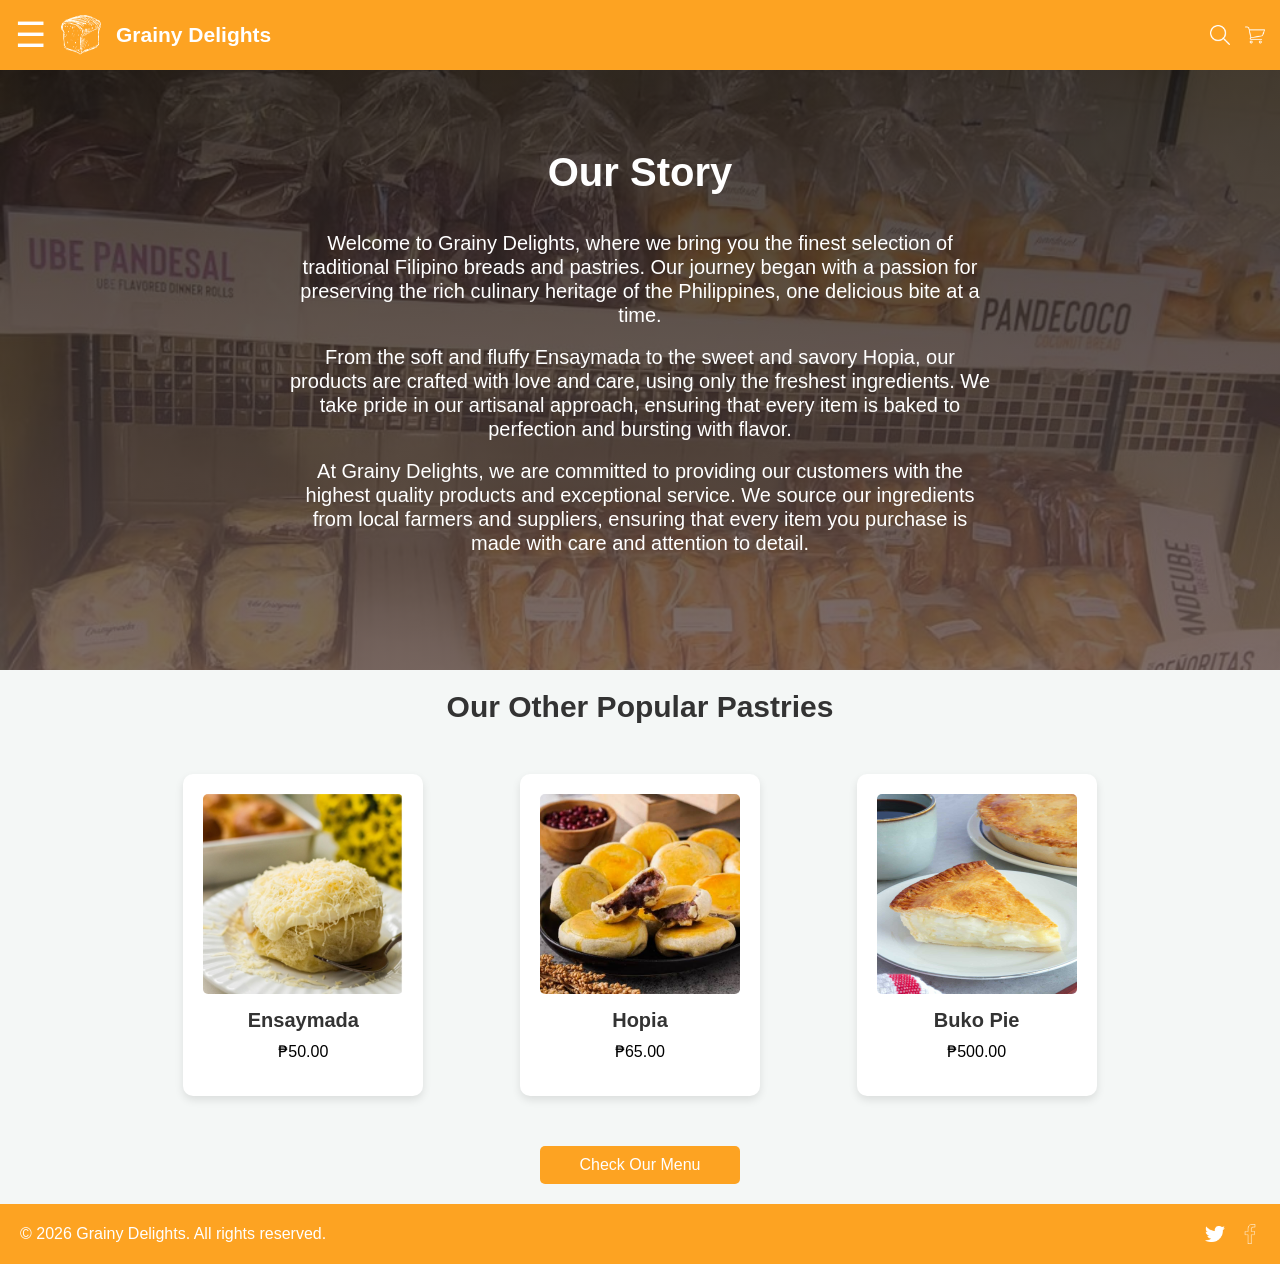
==== index.html @ 575b64cd "commit 1a2b3c4d5e6f7g8h9i0j" ====
<!DOCTYPE html>
<html lang="en">

<head>
    <meta charset="UTF-8">
    <meta name="viewport" content="width=device-width, initial-scale=1.0">
    <title>Grainy Delights</title>
    <link rel="stylesheet" href="modals.css">
    <script src="script.js"></script>
</head>
<body>
 
    <!-- Header Section -->
    <header>
        <div class="logo-group">
            <span class="hamburger-menu" onclick="openNav()">&#9776;</span>
            <img src="images/bread.png" alt="Shop Logo" class="logo-image" onclick="window.location.href='index.html';">
            <div class="logo">Grainy Delights</div>
        </div>

        <!-- Right Side Icons -->
        <div class="header-icons">
            <div class="search-container" style="display: flex; align-items: center; gap: 5px;">
            <img src="images/search.png" alt="Search_Icon" class="search-icon" onclick="openSearch()">
        </div>
        <div class="cart-icon-wrapper">
            <img src="images/cart.png" alt="Shopping Cart" class="svg-icon" onclick="openCart()">
            <span id="cart-count">0</span>
        </div>
    </header>

    <!-- Side Navigation -->
    <div id="mySidenav" class="sidenav">
    <a href="javascript:void(0)" class="closebtn" onclick="closeNav()">&times;</a>
    <a href="index.html">Home</a>
    <a href="menu.html">Menu</a>
    <a href="https://www.facebook.com/">Contact Us</a>
        <div class="sidenav-logo">
            <img src="images/bread.png" alt="Grainy Delights Logo" class="logo-image">
            <span class="logo">Grainy Delights</span>
        </div>
    </div>

    <!-- Shopping Cart -->
    <div id="cartModal" class="cart-modal">
        <div class="cart-content">
            <span class="close-cart" onclick="closeCart()">&times;</span>
            <h2>Your Shopping Cart</h2>
            <div id="cartItems"></div>
            <div class="cart-total">
                <strong>Total: </strong><span id="cartTotal">₱0.00</span>
            </div>
            <button class="checkout-btn" onclick="checkout()">Checkout</button>
        </div>
    </div>

    <!-- Search Bar -->
    <div id="searchModal" class="search-modal">
        <div class="search-content">
            <span class="close-search" onclick="closeSearch()">&times;</span>
            <h2>Search Products</h2>
            <input type="text" id="searchInput" placeholder="What are you craving today?" onkeyup="filterProducts(this.value)" style="padding: 5px 10px; border-radius: 4px; border: 1px solid #ccc; font-size: 14px;">
            </div>
        </div>
    </div>
 
    <!-- Main Products Section -->
    <main class="story-main">
        <section class="story-section-text">
        <div class="story-section-image">
        <h1 class="headline-text">Our Story</h1> <br> <br>
        <p class="headline_descrip">Welcome to Grainy Delights, where we bring you the finest selection of traditional Filipino breads and pastries. Our journey began with a passion for preserving the rich culinary heritage of the Philippines, one delicious bite at a time.</p> <br>
		<p class="headline_descrip">From the soft and fluffy Ensaymada to the sweet and savory Hopia, our products are crafted with love and care, using only the freshest ingredients. We take pride in our artisanal approach, ensuring that every item is baked to perfection and bursting with flavor.</p> <br>
		<p class="headline_descrip">At Grainy Delights, we are committed to providing our customers with the highest quality products and exceptional service. We source our ingredients from local farmers and suppliers, ensuring that every item you purchase is made with care and attention to detail.</p>
        </div>
        </section>
        <section>
         <h2 class="sub-headline-text">Our Other Popular Pastries</h2>
       
        <div class="product-grid">
            <!-- Product 1 -->
            <div class="product-card">
                <img src="images/ensaymada.png" alt="Ensaymada" class="product-image">
                <h3 class="product-title">Ensaymada</h3>
                <p class="product-price">₱50.00</p>
            </div>
 
            <!-- Product 2 -->
            <div class="product-card">
                <img src="images/Hopia.png" alt="Hopia" class="product-image">
                <h3 class="product-title">Hopia</h3>
                <p class="product-price">₱65.00</p>
            </div>
 
            <!-- Product 3 -->
            <div class="product-card">
                <img src="images/Buko_Pie.png" alt="Buko Pie" class="product-image">
                <h3 class="product-title">Buko Pie</h3>
                <p class="product-price">₱500.00</p>
            </div>
            <button class="view-products-btn" style="grid-column: 1 / -1; margin: 0 auto;" onclick="window.location.href='menu.html'" > Check Our Menu</button>
            </section>
        </div>
    </main>
    
    <!-- Footer Section -->
    <footer>
        <p>&copy; 2026 Grainy Delights. All rights reserved.</p>
        <div class="footer-icons">
            <img src="images/twitter.png" alt="Twitter_Icon" class="svg-icon" onclick="window.location.href='https://x.com/home';">
            <img src="images/facebook.png" alt="Facebook_Icon" class="svg-icon" onclick="window.location.href='https://www.facebook.com/';">
        </div>
    </footer>
    </body>
</html>
---- modals.css ----
/* Basic Reset */
* {
	margin: 0;
	padding: 0;
	box-sizing: border-box;
	font-family: 'Georgia', Tahoma, Geneva, Verdana, sans-serif;
}

body {
	display: flex;
	flex-direction: column;
	min-height: 100vh;
}

/* Navigation Bar */
header {
	color: #2D1D1B;
  background-color: #FDA322;
	padding:  15px;
	display: flex;
	justify-content: space-between;
	align-items: center;
}

.logo {
	font-size: 21px;
	font-weight: bold;
  color: white;
  text-align: left;
}

.logo-group {
	display: flex;
	align-items: center;
	gap: 10px;
}

.header-icons {
	display: flex;
    align-items: center;
	gap: 15px;
}

.hamburger-menu {
	color: white;
	font-size: 35px;
	cursor: pointer;
	user-select: none;
	margin: 0 auto;
	transition: transform 0.2s ease; 
}

.hamburger-menu:hover {
	transform: scale(1.2);
}

@media (max-width: 600px) {
  .search-icon {
    display: none;
  }
}

/* Sidebar Navigation */
.sidenav {
  height: 100%;
  width: 0;
  position: fixed;
  z-index: 1;
  top: 0;
  left: 0;
  background-color: #FDA322;
  overflow-x: hidden;
  transition: 0.5s;
  padding-top: 60px;
  display: flex;
  flex-direction: column;
}

.sidenav a {
  padding: 14px 8px 14px 32px;
  text-decoration: none;
  font-size: 25px;
  color: #ffffff;
  display: block;
  transition: 0.3s;
  margin: 0 18px;
}

.sidenav a:not(.closebtn) {
  border-bottom: 1.5px solid rgba(255, 255, 255, 0.28);
}

.sidenav a:hover {
	color: #af7e4d;
}

.sidenav .closebtn {
  position: absolute;
  top: 0;
  right: 0px;
  font-size: 36px;
  margin-left: 50px;
}

.sidenav-logo {
	display: flex;
	align-items: center;
	justify-content: center;
	gap: 10px;
	margin-top: auto; 
	padding-bottom: 10px;
	max-width: fit-content;
}


/* Button Styles */
.button {
	font-size: 12px;
  border-color: white;
  border-style: solid;
  border-width: 2px;
	padding: 10px 10px;
	border-radius: 5px;
	cursor: pointer;
	font-weight: bold;
  color: white;
}

.logo-image {
    height: 40px;
    width: 50px;
    padding-left: 5px;
    padding-right: 5px;
	cursor: pointer;
}

.svg-icon {
	width: 20px;
	height: 20px;
	vertical-align: middle;
	cursor: pointer;
	transition: transform 0.2s ease; 
}

.cart-icon-wrapper {
    position: relative;
    display: flex;
    align-items: center;
    justify-content: center;
    width: 20px;
    height: 20px;
    flex-shrink: 0;
}

.svg-icon:hover {
	transform: scale(1.2); 
}

.search-icon {
	width: 20px;
	height: 20px;
	vertical-align: middle;
	cursor: pointer;
	transition: transform 0.2s ease;
}

.search-icon:hover {
	transform: scale(1.2);
}

/* Main Content Area */
main {
	background-color: #f4f7f6;
	min-height: 80vh;
	flex: 1;
}

.story-main {
	margin-top: 0%;
	padding-top: 0;
	padding-bottom: 0;
}

h2 {
	text-align: center;
	margin-bottom: 30px;
	color: #333;
}

/* Product Grid Layout */
.product-grid {
	align-items: center;
	display: grid;
	grid-template-columns: repeat(auto-fit, minmax(250px, 1fr));
	gap: 50px;
	max-width: 1000px;
	margin: 0 auto;
	width: 100%;
	padding: 20px;
}

/* Individual Product Card */
.product-card {
	background-color: white;
	border-radius: 10px;
	padding: 20px;
	text-align: center;
	min-width: 20px;
	max-width: 350px;
	height: 100%;
	box-shadow: 0 4px 8px rgba(0,0,0,0.1);
	transition: transform 0.2s ease;
	margin: 0 auto;
}

.product-card:hover {
	transform: translateY(-5px);
}

.product-image {
	width: 200px;
	height: 200px;
	background-color: #e0e0e0;
	border-radius: 5px;
	margin-bottom: 15px;
	display: flex;
	align-items: center;
	justify-content: center;
	color: #777;
	font-size: 14px;
}

.product-title {
	font-size: 20px;
	color: #333;
	margin-bottom: 10px;
}

.product-price {
	font-size: 16px;
	color: black;
	margin-bottom: 15px;
}

.add-to-cart-btn {
	background-color: #FDA322;
	color: white;
	border: none;
	padding: 10px 20px;
	font-size: 16px;
	border-radius: 5px;
	cursor: pointer;
	width: 80%;
	transition: background-color 0.2s;
}

.add-to-cart-btn:hover {
	background-color: #c37911;
}

/* Footer */
footer {
	color: white;
    background-color: #FDA322;
	display: flex;
	align-items: center;
	justify-content: space-between;
	padding: 20px;
}

.footer-icons {
	display: flex;
	gap: 15px;
}

/* Story Section */
.story-section-text {
	text-align: center;
	width: 100%;
	color: white;
	margin: 0 auto;
}

.test_background {
   background-image:
        linear-gradient(rgba(255, 255, 255, 0.8), rgba(255, 255, 255, 0.8)),
        url("images/bg_ube.png");
    background-size: cover;
    background-position: center;
    background-repeat: no-repeat;
	align-items: center;
	justify-content: center;

}

.story-section-image {
	background-image:
        linear-gradient(rgba(27, 21, 21, 0.8), rgba(92, 75, 75, 0.8)),
        url("images/background_bread.png");
	width: 100%;
	padding: 60px;
    min-height: 600px;
    background-size: cover;
    background-position: center;
    background-repeat: no-repeat;
}

.story-section-image h1,
.story-section-image p {
	max-width: 700px;
	margin-left: auto;
	margin-right: auto;
}

/* Headline and Sub-headline Styles */
.headline-text {
	font-size: 40px;
	padding-top : 20px;
}

.sub-headline-text {
	font-size: 30px;
	padding-top : 20px;
}

.headline_descrip {
	font-size: 20px;
	line-height: 1.2;		
}

/*Button Styles for View Products Button*/
.view-products-btn {
	background-color: #FDA322;
	color: white;
	border: none;
	padding: 10px 20px;
	max-width: 200px;
	font-size: 16px;
	border-radius: 5px;
	cursor: pointer;
	width: 80%;
	transition: background-color 0.2s;
}

.view-products-btn:hover {
	background-color: #c37911;
}

/* Shopping Cart Modal Styles */
.cart-modal {
    display: none;
    position: fixed;
    z-index: 10;
    left: 0;
    top: 0;
    width: 100%;
    height: 100%;
    background-color: rgba(0,0,0,0.5);
}

.cart-content {
    background-color: white;
    margin: 10% auto;
    padding: 20px;
    width: 90%;
    max-width: 500px;
    position: relative;
    box-shadow: 0 4px 8px rgba(0,0,0,0.2);
}

.close-cart {
    color: #aaa;
    float: right;
    font-size: 28px;
    font-weight: bold;
    cursor: pointer;
}

.close-cart:hover {
    color: #333;
}

.cart-item {
    display: flex;
    justify-content: space-between;
    align-items: center;
    border-bottom: 1px solid #eee;
    padding: 10px 0;
    color: #333;
}

.remove-btn {
    background-color: #ff4c4c;
    color: white;
    border: none;
    padding: 5px 10px;
    border-radius: 3px;
    cursor: pointer;
}

.remove-btn:hover {
    background-color: #d43f3f;
}

.cart-total {
    text-align: right;
    font-size: 18px;
    margin-top: 15px;
    color: #333;
}

.checkout-btn {
    background-color: #FDA322;
    color: white;
    border: none;
    padding: 10px 20px;
    font-size: 16px;
    border-radius: 5px;
    cursor: pointer;
    width: 100%;
    margin-top: 15px;
    transition: background-color 0.2s;
}

.checkout-btn:hover {
    background-color: #c37911;
}

/* Search Modal Styles */
.search-modal {
	display: none;
	position: fixed;
	z-index: 10;
	left: 0;
	top: 0;
	width: 100%;
	height: 100%;
	background-color: rgba(0,0,0,0.5);
}

.search-content {
    background-color: white;
    margin: 10% auto;
    padding: 20px;
    width: 90%;
    max-width: 500px;
    position: relative;
    box-shadow: 0 4px 8px rgba(0,0,0,0.2);
}

.close-search {
	 color: #aaa;
	float: right;
	font-size: 28px;
	font-weight: bold;
	cursor: pointer;
}

.close-search:hover {
	color: #000000;
}
/* Quantity Control Styles */
.cart-item {
    display: flex;
    justify-content: space-between;
    align-items: center;
    border-bottom: 1px solid #eee;
    padding: 12px 0;
}

.cart-item-info {
    display: flex;
    flex-direction: column;
    gap: 4px;
}

.qty-controls {
    display: flex;
    align-items: center;
    gap: 8px;
}

.qty-btn {
    background-color: #eee;
    border: 1px solid #ccc;
    border-radius: 3px;
    width: 26px;
    height: 26px;
    cursor: pointer;
    font-weight: bold;
    display: flex;
    align-items: center;
    justify-content: center;
}

.qty-btn:hover {
    background-color: #ddd;
}

.remove-btn {
    background-color: #ff4c4c;
    color: white;
    border: none;
    padding: 4px 8px;
    border-radius: 3px;
    cursor: pointer;
    margin-left: 5px;
}

.remove-btn:hover {
    background-color: #d43f3f;
}

#cart-count {
    position: absolute;
    top: -1px;
    right: -3px;
    width: 10px;
    height: 10px;
    background-color: #ff4c4c;
    border-radius: 50%;
    font-size: 0;
    pointer-events: none;
}

/* Toast Notification Styles */
.toast {
    visibility: hidden;
    min-width: 250px;
    background-color: #FDA322;
    color: white;
    text-align: center;
    border-radius: 5px;
    padding: 16px;
    position: fixed;
    z-index: 1000;
    left: 50%;
    bottom: 30px;
    transform: translateX(-50%);
    font-size: 16px;
    box-shadow: 0 4px 8px rgba(0,0,0,0.2);
    opacity: 0;
    transition: opacity 0.3s, bottom 0.3s;
    font-weight: bold;
}

.toast.show {
    visibility: visible;
    opacity: 1;
    bottom: 50px;
}
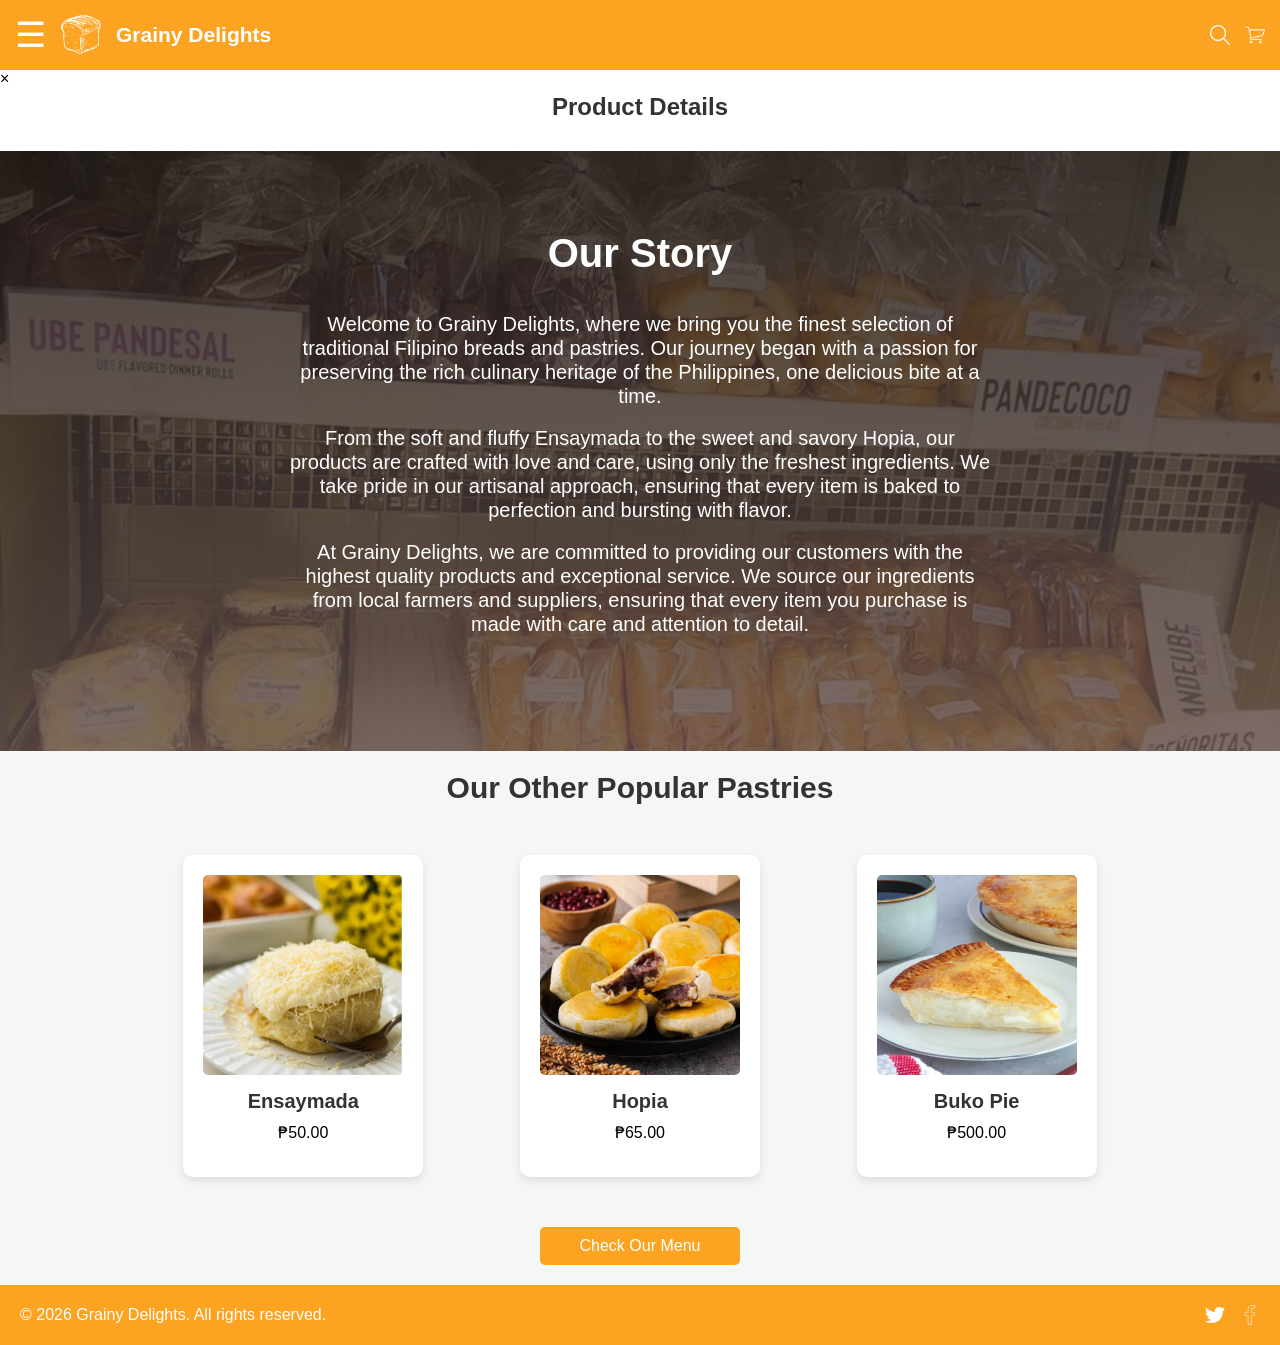
==== commit 08eb34e3: "commit 1a2b3c4d5e6f7g8h9i0j" ====
--- a/index.html
+++ b/index.html
@@ -45,7 +45,7 @@
     <div id="cartModal" class="cart-modal">
         <div class="cart-content">
             <span class="close-cart" onclick="closeCart()">&times;</span>
-            <h2>Your Shopping Cart</h2>
+            <h2 class="headline-modal">Your Shopping Cart</h2>
             <div id="cartItems"></div>
             <div class="cart-total">
                 <strong>Total: </strong><span id="cartTotal">₱0.00</span>
@@ -58,9 +58,20 @@
     <div id="searchModal" class="search-modal">
         <div class="search-content">
             <span class="close-search" onclick="closeSearch()">&times;</span>
-            <h2>Search Products</h2>
-            <input type="text" id="searchInput" placeholder="What are you craving today?" onkeyup="filterProducts(this.value)" style="padding: 5px 10px; border-radius: 4px; border: 1px solid #ccc; font-size: 14px;">
-            </div>
+            <h2 class="headline-modal">Search Products</h2>
+            <input type="text" id="searchInput" placeholder="What are you craving today?" onkeyup="filterProducts(this.value)" class="search-input">
+        </div>
+    </div>
+ 
+    <!-- Product Modal --> 
+    <div id="productModal" class="product-modal">
+        <div class="product-content">
+            <span class="close-product" onclick="closeProduct()">&times;</span>
+            <h2 class="headline-modal">Product Details</h2>
+            <div id="productDetails"></div>
+        </div>
+    </div>
+
         </div>
     </div>
  
@@ -78,6 +89,7 @@
          <h2 class="sub-headline-text">Our Other Popular Pastries</h2>
        
         <div class="product-grid">
+
             <!-- Product 1 -->
             <div class="product-card">
                 <img src="images/ensaymada.png" alt="Ensaymada" class="product-image">
--- a/modals.css
+++ b/modals.css
@@ -55,7 +55,7 @@
 }
 
 @media (max-width: 600px) {
-  .search-icon {
+    .logo-group .logo-image {
     display: none;
   }
 }
@@ -65,7 +65,7 @@
   height: 100%;
   width: 0;
   position: fixed;
-  z-index: 1;
+  z-index: 999;
   top: 0;
   left: 0;
   background-color: #FDA322;
@@ -350,7 +350,7 @@
 .cart-modal {
     display: none;
     position: fixed;
-    z-index: 10;
+    z-index: 999;
     left: 0;
     top: 0;
     width: 100%;
@@ -426,11 +426,14 @@
     background-color: #c37911;
 }
 
+.headline-modal {
+	padding-top: 5px;
+}
 /* Search Modal Styles */
 .search-modal {
 	display: none;
 	position: fixed;
-	z-index: 10;
+	z-index: 999;
 	left: 0;
 	top: 0;
 	width: 100%;
@@ -459,6 +462,17 @@
 .close-search:hover {
 	color: #000000;
 }
+
+.search-input {
+    display: block;
+    width: 90%;
+    max-width: 400px;
+    margin: 0 auto;
+	padding: 10px;
+	border: 1px solid;
+	font-size: 14px;
+}
+
 /* Quantity Control Styles */
 .cart-item {
     display: flex;
@@ -550,3 +564,4 @@
     bottom: 50px;
 }
 
+
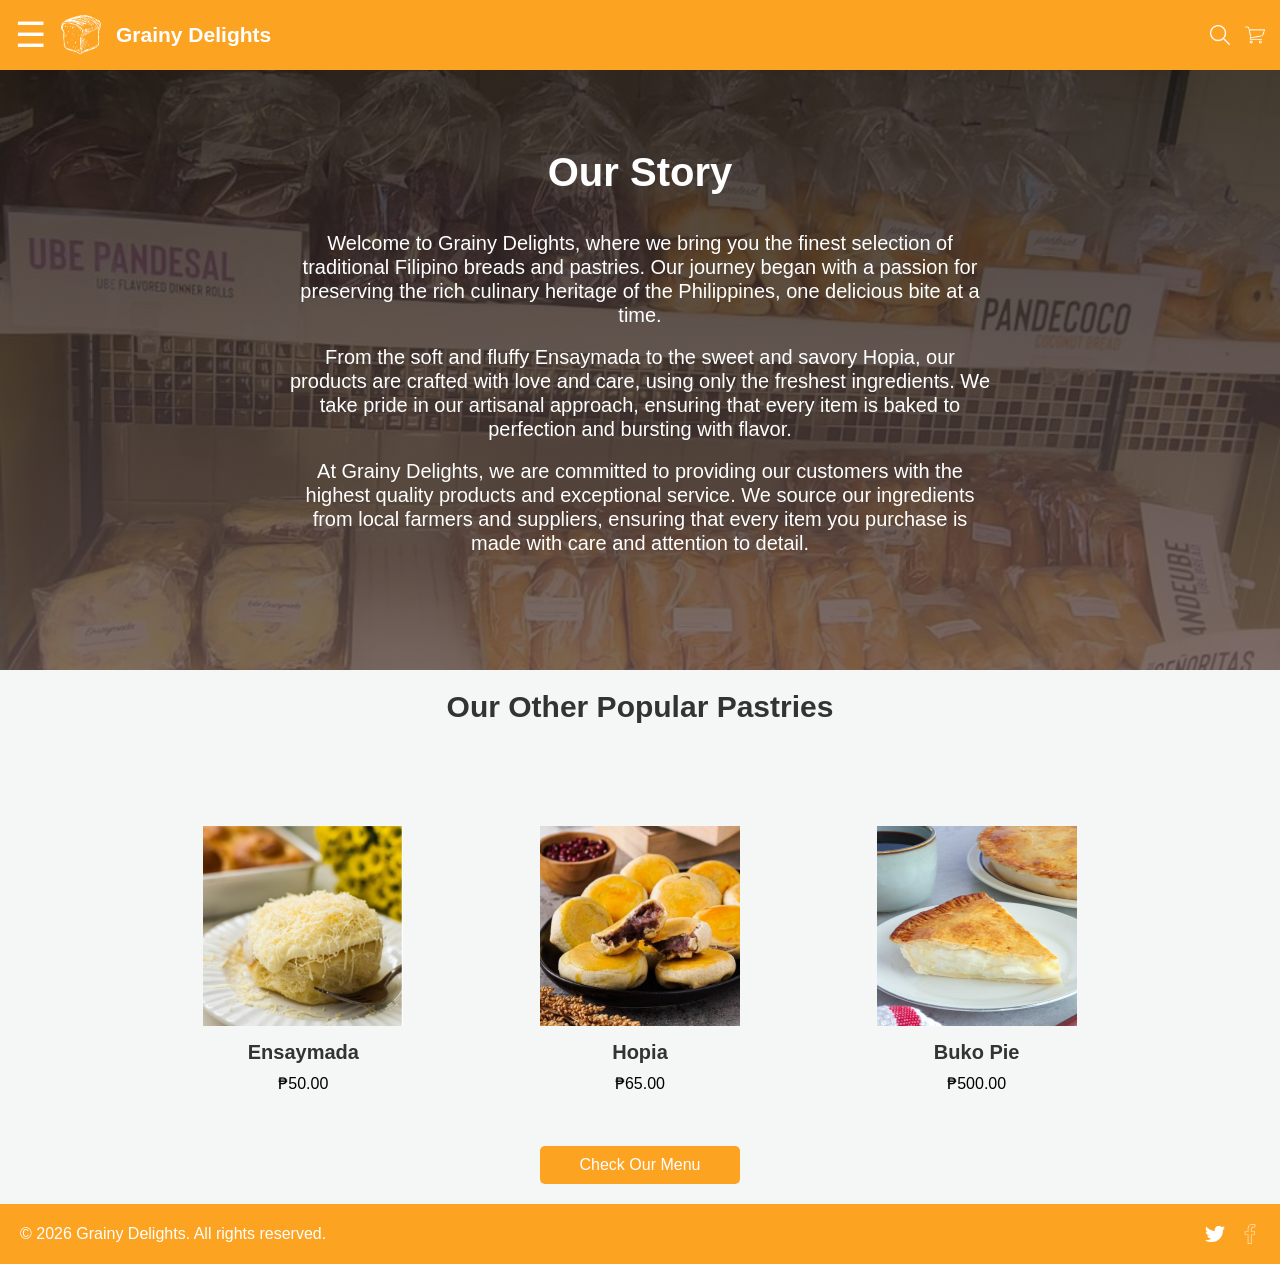
==== commit 994a0e28: "commit" ====
--- a/index.html
+++ b/index.html
@@ -62,7 +62,7 @@
             <input type="text" id="searchInput" placeholder="What are you craving today?" onkeyup="filterProducts(this.value)" class="search-input">
         </div>
     </div>
- 
+
     <!-- Product Modal --> 
     <div id="productModal" class="product-modal">
         <div class="product-content">
@@ -91,21 +91,21 @@
         <div class="product-grid">
 
             <!-- Product 1 -->
-            <div class="product-card">
+            <div class="product-card" onclick="openProductDetails('Ensaymada', 50.00)">
                 <img src="images/ensaymada.png" alt="Ensaymada" class="product-image">
                 <h3 class="product-title">Ensaymada</h3>
                 <p class="product-price">₱50.00</p>
             </div>
  
             <!-- Product 2 -->
-            <div class="product-card">
+            <div class="product-card" onclick="openProductDetails('Hopia', 65.00)">
                 <img src="images/Hopia.png" alt="Hopia" class="product-image">
                 <h3 class="product-title">Hopia</h3>
                 <p class="product-price">₱65.00</p>
             </div>
  
             <!-- Product 3 -->
-            <div class="product-card">
+            <div class="product-card" onclick="openProductDetails('Buko Pie', 500.00)">
                 <img src="images/Buko_Pie.png" alt="Buko Pie" class="product-image">
                 <h3 class="product-title">Buko Pie</h3>
                 <p class="product-price">₱500.00</p>
--- a/modals.css
+++ b/modals.css
@@ -201,27 +201,24 @@
 
 /* Individual Product Card */
 .product-card {
-	background-color: white;
-	border-radius: 10px;
 	padding: 20px;
 	text-align: center;
 	min-width: 20px;
 	max-width: 350px;
-	height: 100%;
-	box-shadow: 0 4px 8px rgba(0,0,0,0.1);
+	height: 80%;
 	transition: transform 0.2s ease;
 	margin: 0 auto;
 }
 
 .product-card:hover {
 	transform: translateY(-5px);
+    cursor: pointer;
 }
 
 .product-image {
 	width: 200px;
 	height: 200px;
 	background-color: #e0e0e0;
-	border-radius: 5px;
 	margin-bottom: 15px;
 	display: flex;
 	align-items: center;
@@ -246,12 +243,16 @@
 	background-color: #FDA322;
 	color: white;
 	border: none;
+    display: block;
 	padding: 10px 20px;
 	font-size: 16px;
 	border-radius: 5px;
 	cursor: pointer;
-	width: 80%;
+	width: 40%;
 	transition: background-color 0.2s;
+    margin: 0 auto;
+    align-items: center;
+    justify-content: center;
 }
 
 .add-to-cart-btn:hover {
@@ -472,6 +473,41 @@
 	border: 1px solid;
 	font-size: 14px;
 }
+
+/* Product Details Modal Styles */
+.product-modal {
+    display: none;
+    position: fixed;
+    z-index: 999;
+    left: 0;
+    top: 0;
+    width: 100%;
+    height: 100%;
+    background-color: rgba(0,0,0,0.5);
+}
+
+.product-content {
+    background-color: white;
+    margin: 5% auto;
+    padding: 20px;
+    width: 90%;
+    max-width: 600px;
+    position: relative;
+    box-shadow: 0 4px 8px rgba(0,0,0,0.2);
+}
+
+.close-product {
+    color: #aaa;
+    float: right;
+    font-size: 28px;
+    font-weight: bold;
+    cursor: pointer;
+}
+
+.close-product:hover {
+    color: #333;
+}
+
 
 /* Quantity Control Styles */
 .cart-item {
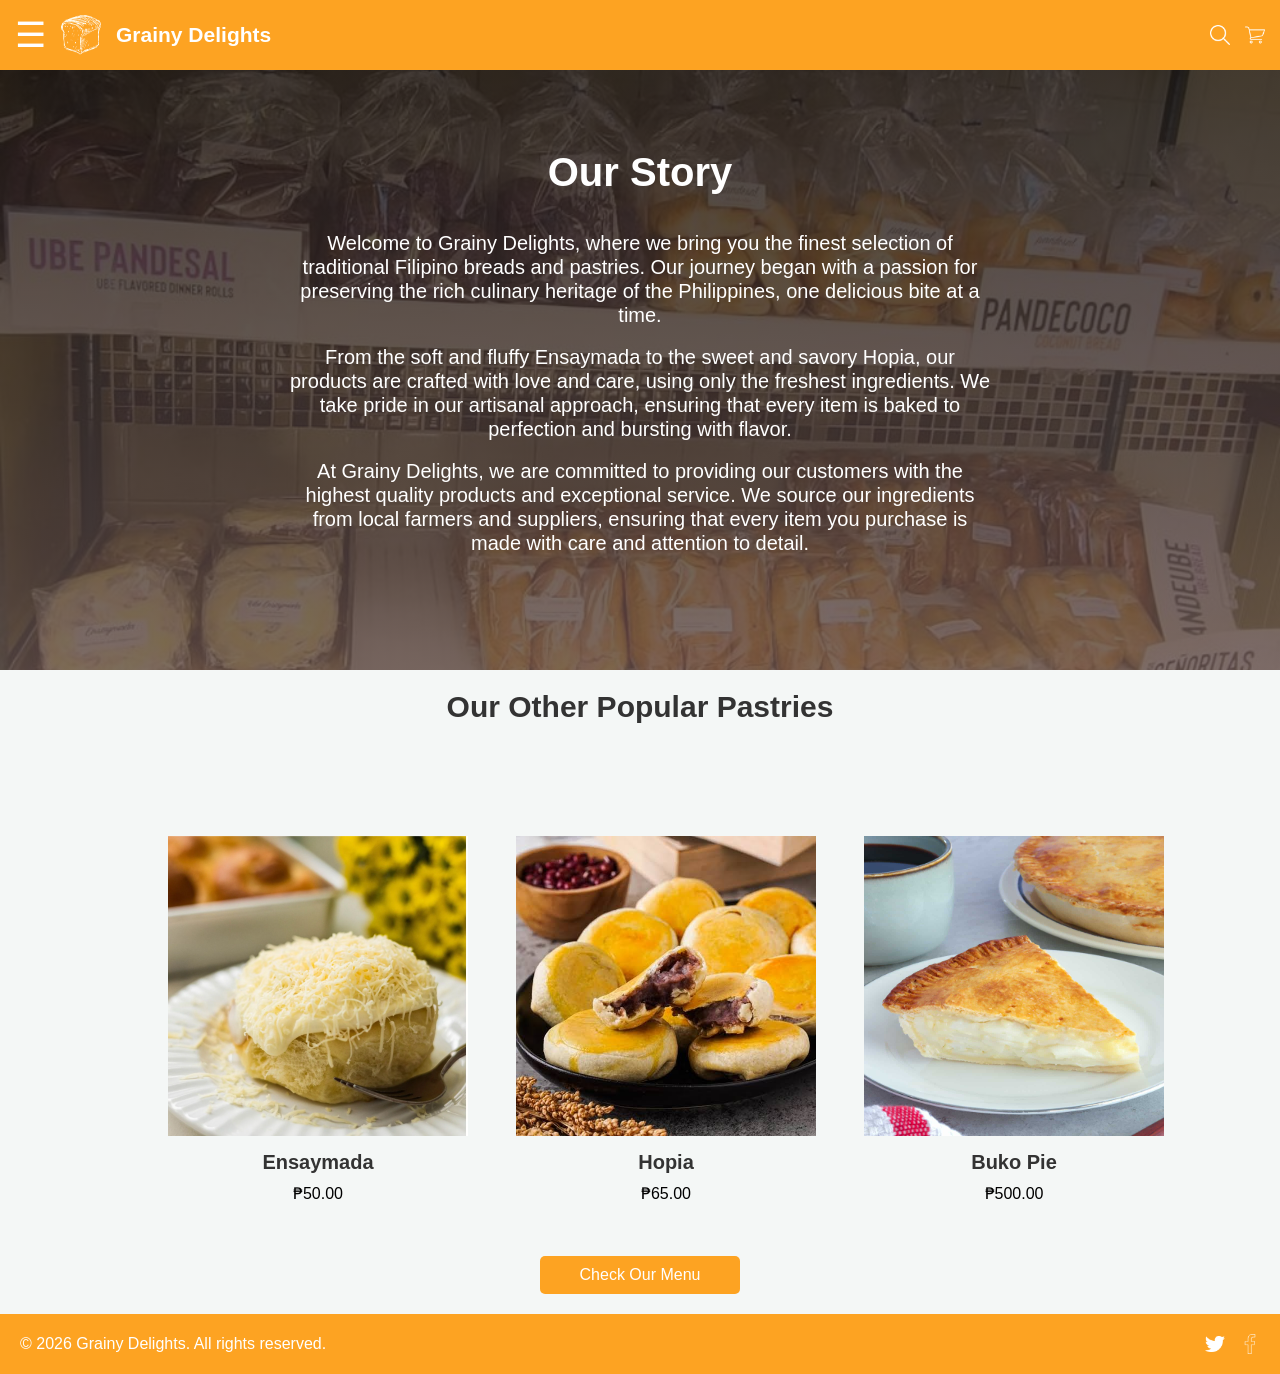
==== commit 189d5b08: "commit" ====
--- a/index.html
+++ b/index.html
@@ -59,7 +59,9 @@
         <div class="search-content">
             <span class="close-search" onclick="closeSearch()">&times;</span>
             <h2 class="headline-modal">Search Products</h2>
-            <input type="text" id="searchInput" placeholder="What are you craving today?" onkeyup="filterProducts(this.value)" class="search-input">
+            <form onsubmit="submitSearch(event)">
+                <input type="text" id="searchInput" placeholder="What are you craving today?" class="search-input">
+            </form>
         </div>
     </div>
 
@@ -69,6 +71,7 @@
             <span class="close-product" onclick="closeProduct()">&times;</span>
             <h2 class="headline-modal">Product Details</h2>
             <div id="productDetails"></div>
+            <button id="productAddButton" class="add-to-cart-btn">Add to Cart</button>
         </div>
     </div>
 
@@ -123,5 +126,8 @@
             <img src="images/facebook.png" alt="Facebook_Icon" class="svg-icon" onclick="window.location.href='https://www.facebook.com/';">
         </div>
     </footer>
+
+    <!-- Toast Notification Container -->
+    <div id="toast-notification" class="toast"></div>
     </body>
 </html>
--- a/modals.css
+++ b/modals.css
@@ -192,8 +192,8 @@
 	align-items: center;
 	display: grid;
 	grid-template-columns: repeat(auto-fit, minmax(250px, 1fr));
-	gap: 50px;
-	max-width: 1000px;
+	gap: 60px;
+	max-width: 80%;
 	margin: 0 auto;
 	width: 100%;
 	padding: 20px;
@@ -215,9 +215,16 @@
     cursor: pointer;
 }
 
+.no-results {
+    grid-column: 1 / -1;
+    text-align: center;
+    color: #666;
+    font-size: 1.1rem;
+}
+
 .product-image {
-	width: 200px;
-	height: 200px;
+	width: 300px;
+	height: 300px;
 	background-color: #e0e0e0;
 	margin-bottom: 15px;
 	display: flex;
@@ -282,17 +289,7 @@
 	margin: 0 auto;
 }
 
-.test_background {
-   background-image:
-        linear-gradient(rgba(255, 255, 255, 0.8), rgba(255, 255, 255, 0.8)),
-        url("images/bg_ube.png");
-    background-size: cover;
-    background-position: center;
-    background-repeat: no-repeat;
-	align-items: center;
-	justify-content: center;
-
-}
+
 
 .story-section-image {
 	background-image:
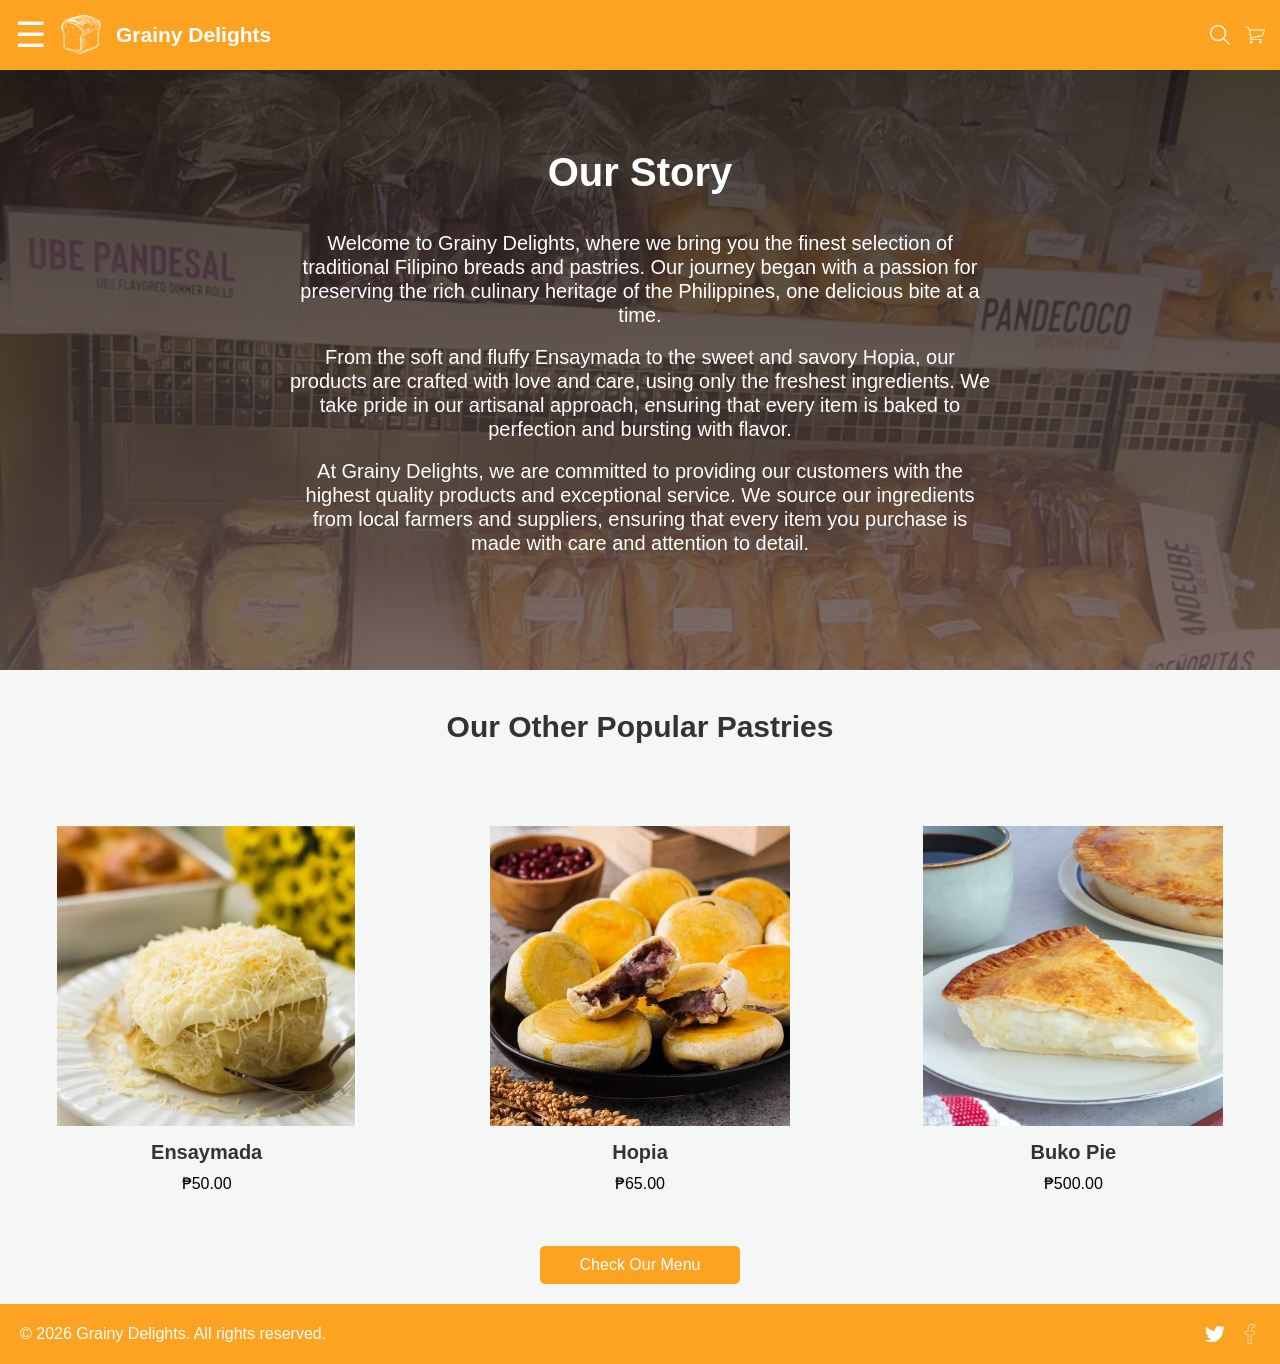
==== commit 69cc1e4a: "fixed the icon size and added a gap between the  modal content and the close button. Also added  pad" ====
--- a/index.html
+++ b/index.html
@@ -5,6 +5,7 @@
     <meta charset="UTF-8">
     <meta name="viewport" content="width=device-width, initial-scale=1.0">
     <title>Grainy Delights</title>
+    <link rel="icon" type="image/x-icon" href="images/bread.png">
     <link rel="stylesheet" href="modals.css">
     <script src="script.js"></script>
 </head>
@@ -69,7 +70,7 @@
     <div id="productModal" class="product-modal">
         <div class="product-content">
             <span class="close-product" onclick="closeProduct()">&times;</span>
-            <h2 class="headline-modal">Product Details</h2>
+            <h2 class="headline-modal">Product Details</h2> 
             <div id="productDetails"></div>
             <button id="productAddButton" class="add-to-cart-btn">Add to Cart</button>
         </div>
--- a/modals.css
+++ b/modals.css
@@ -191,9 +191,9 @@
 .product-grid {
 	align-items: center;
 	display: grid;
-	grid-template-columns: repeat(auto-fit, minmax(250px, 1fr));
+	grid-template-columns: repeat(auto-fit, minmax(300px, 1fr));
 	gap: 60px;
-	max-width: 80%;
+	max-width: 1300px;
 	margin: 0 auto;
 	width: 100%;
 	padding: 20px;
@@ -318,8 +318,14 @@
 
 .sub-headline-text {
 	font-size: 30px;
-	padding-top : 20px;
-}
+	padding-top : 40px;
+    padding-left: 20px;
+    padding-right: 20px;
+    margin: auto;
+    align-content: center;
+}
+
+
 
 .headline_descrip {
 	font-size: 20px;
@@ -504,6 +510,8 @@
 .close-product:hover {
     color: #333;
 }
+
+
 
 
 /* Quantity Control Styles */
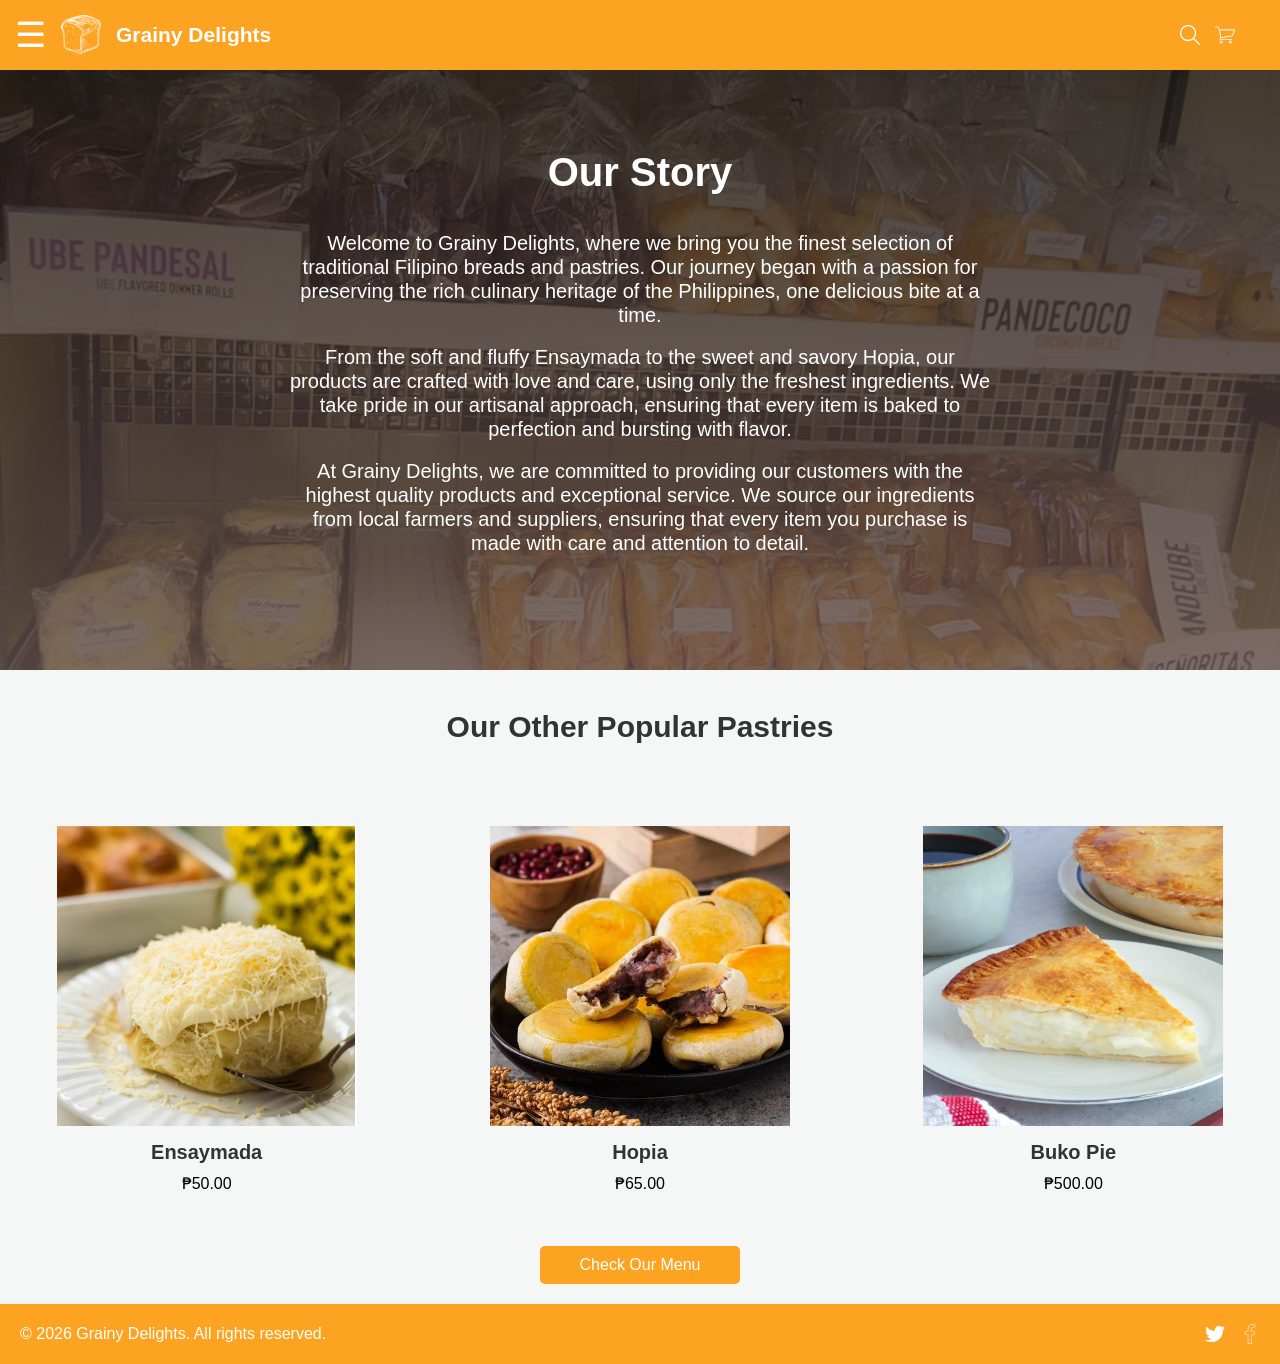
==== commit f0411d05: "testing google sign in type sht xd" ====
--- a/index.html
+++ b/index.html
@@ -8,6 +8,7 @@
     <link rel="icon" type="image/x-icon" href="images/bread.png">
     <link rel="stylesheet" href="modals.css">
     <script src="script.js"></script>
+    <script src="https://accounts.google.com/gsi/client" async></script>
 </head>
 <body>
  
@@ -28,6 +29,15 @@
             <img src="images/cart.png" alt="Shopping Cart" class="svg-icon" onclick="openCart()">
             <span id="cart-count">0</span>
         </div>
+            <!-- g_id_onload contains Google Identity Services settings -->
+    <div
+      id="g_id_onload"
+      data-auto_prompt="false"
+      data-callback="handleCredentialResponse"
+      data-client_id="326833442940-7q665bv0jvo6elh4p6f0ad25edt7n86l.apps.googleusercontent.com"
+    ></div>
+    <!-- g_id_signin places the button on a page and supports customization -->
+    <div class="g_id_signin"></div>
     </header>
 
     <!-- Side Navigation -->
@@ -41,6 +51,7 @@
             <span class="logo">Grainy Delights</span>
         </div>
     </div>
+
 
     <!-- Shopping Cart -->
     <div id="cartModal" class="cart-modal">
